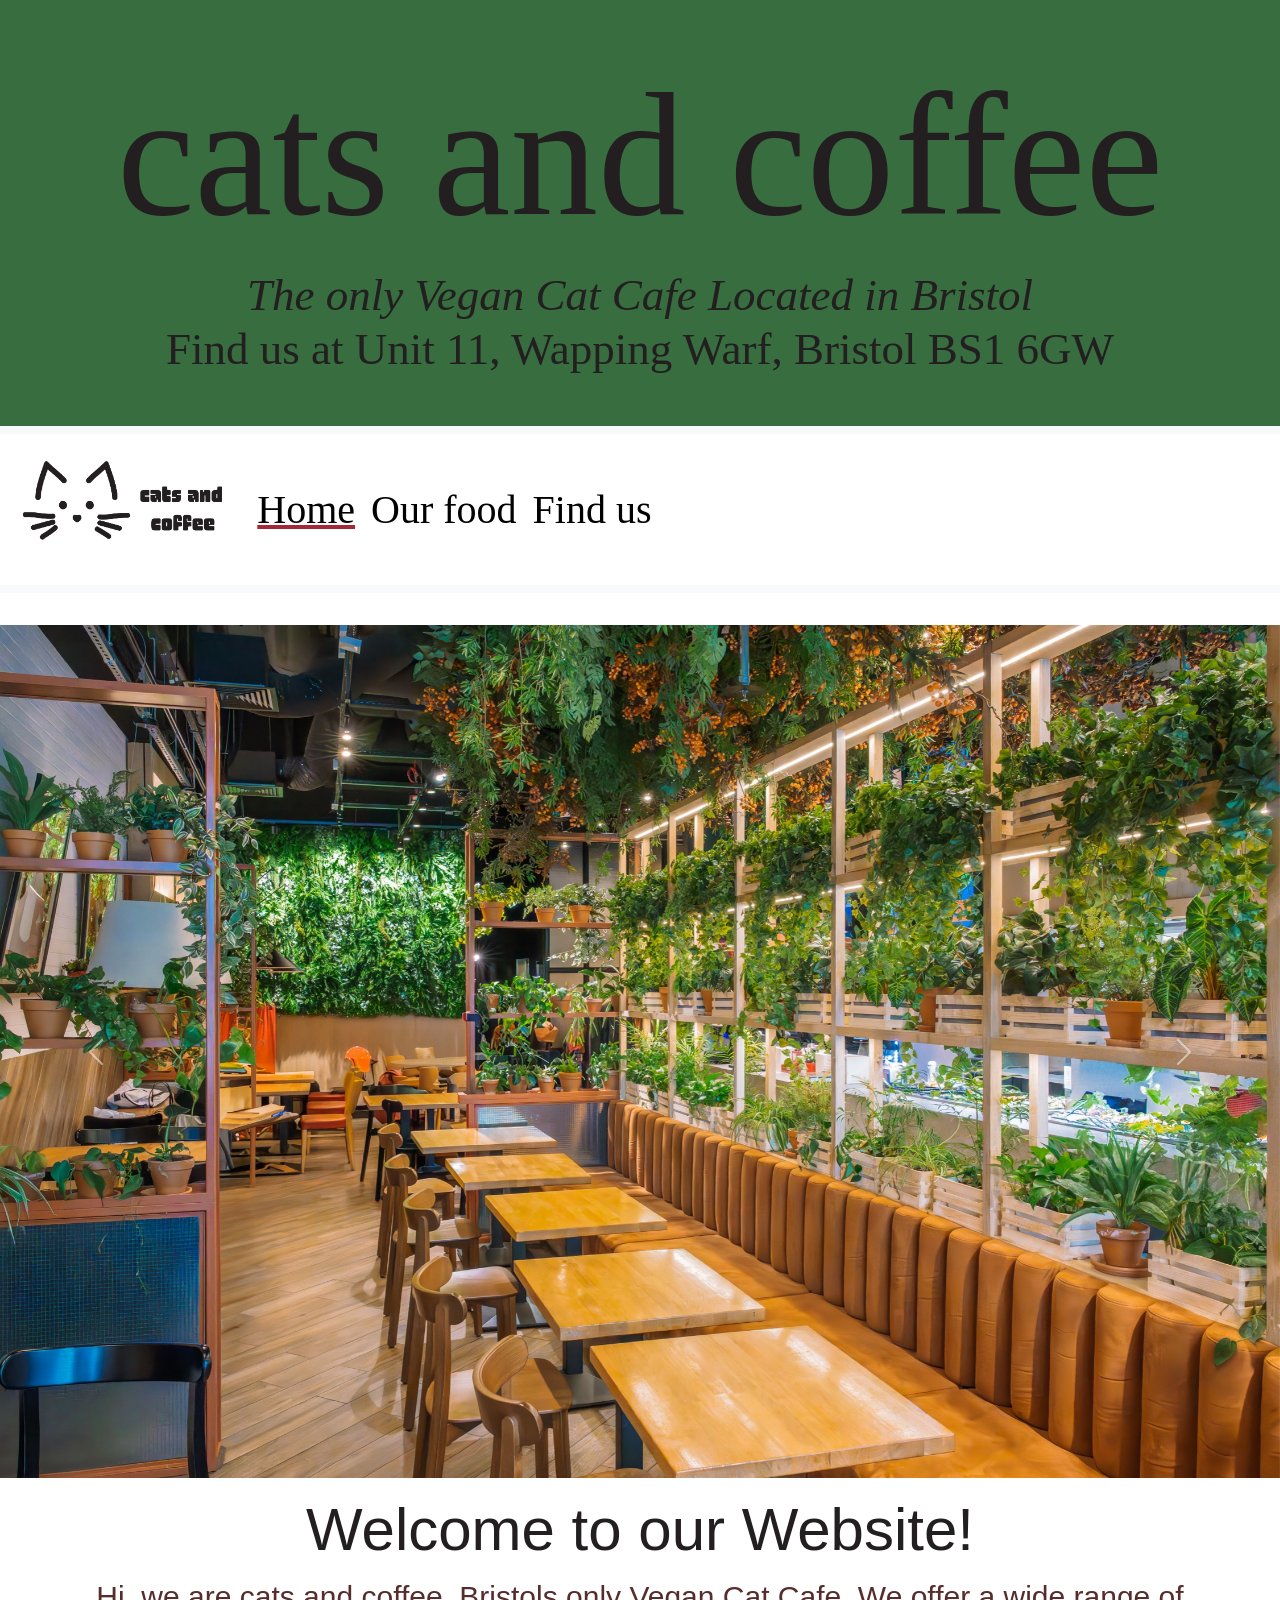
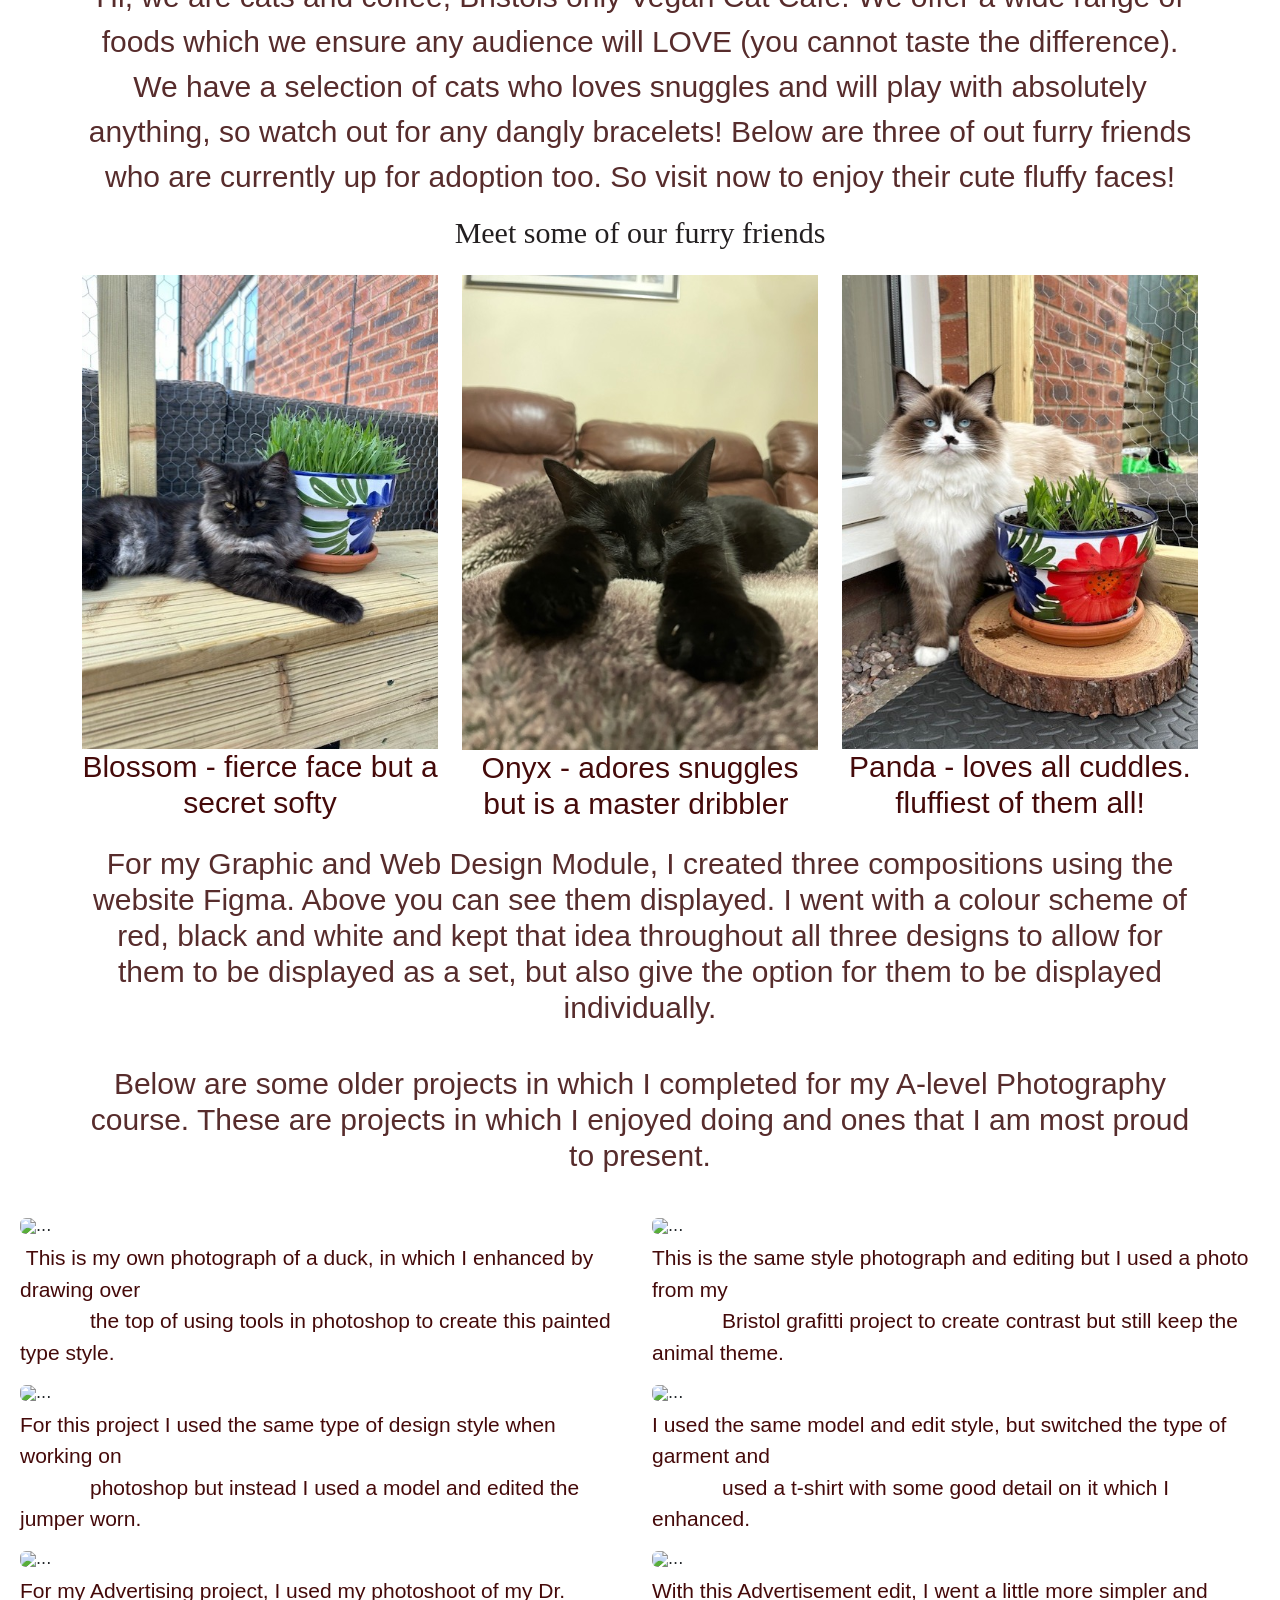
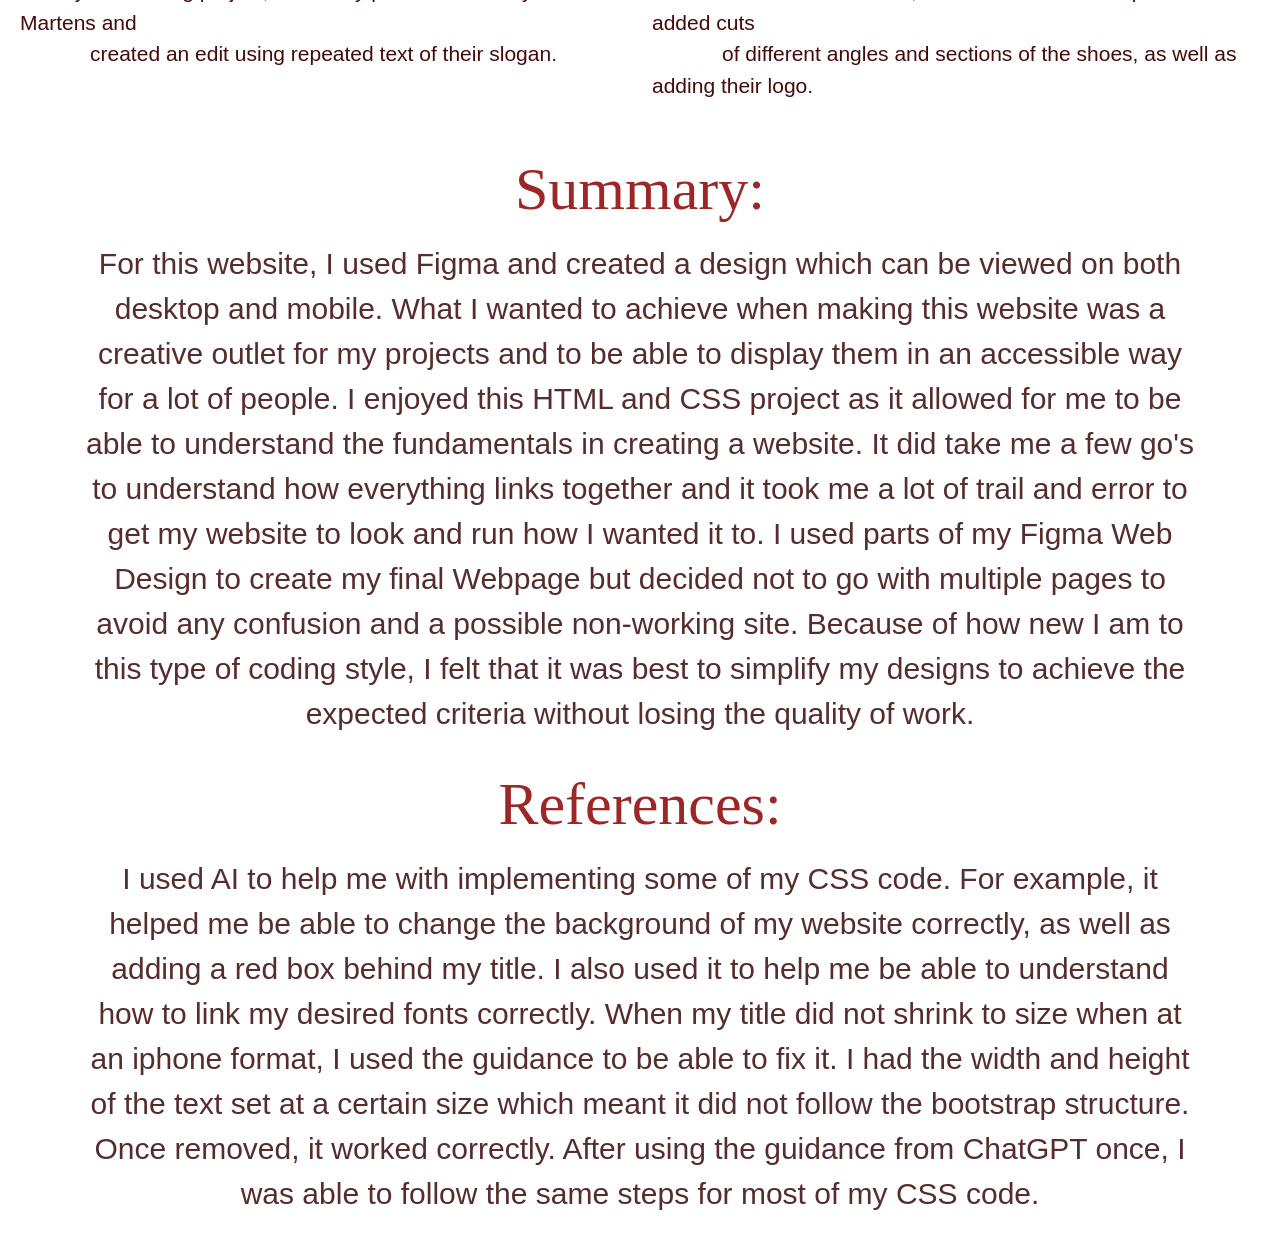
==== index.html @ d4a8650f "add-and-edit-nav-bar" ====
<!DOCTYPE html>
<html lang="en">

<head>
  <meta charset="UTF-8">
  <meta http-equiv="X-UA-Compatible" content="IE=edge">
  <meta name="viewport" content="width=device-width, initial-scale=1.0">

  <link rel="stylesheet" href="css/bootstrap.min.css">

  <link rel="stylesheet" href="https://use.typekit.net/cmi4tzx.css">
  <link rel="stylesheet" href="https://use.typekit.net/cmi4tzx.css">
  <link rel="stylesheet" href="https://use.typekit.net/cmi4tzx.css">
  <link rel="stylesheet" href="styles.css">

  <title>Mel Collins</title>

</head>

<body>

  <div class="title-section">
    <h1 class="cats and coffee"> cats and coffee </h1>
    <h1 class="bristol"> The only Vegan Cat Cafe Located in Bristol </h1>
    <h1 class="location"> Find us at Unit 11, Wapping Warf, Bristol BS1 6GW </h1>
  </div>

  <nav class="navbar navbar-expand-lg bg-body-tertiary">
    <div class="container-fluid">
      <img class="logo" src="images/catsandcoffee-logoPNG.png">
      <button class="navbar-toggler" type="button" data-bs-toggle="collapse" data-bs-target="#navbarNav"
        aria-controls="navbarNav" aria-expanded="false" aria-label="Toggle navigation">
        <span class="navbar-toggler-icon"></span>
      </button>
      <div class="collapse navbar-collapse" id="navbarNav">
        <ul class="navbar-nav">
          <li class="nav-item">
            <a class="nav-link active" aria-current="page" href="index.html">Home</a>
          </li>
          <li class="nav-item">
            <a class="nav-link" href="OurFood.html">Our food</a>
          </li>
          <li class="nav-item">
            <a class="nav-link" href="Findus.html">Find us</a>
          </li>

        </ul>
      </div>
    </div>
  </nav>


  <header>
  </header>
</body>
</header>

<main>

  <div class="container-fluid py-3"></div>
  <div id="carouselExampleFade" class="carousel slide carousel-fade">
    <div class="carousel-inner">
      <div class="carousel-item active">
        <img src="./images/Restaurant Floor.jpeg" class="d-block w-100" alt="...">
      </div>
      <div class="carousel-item">
        <img src="./images/CatPhoto-3.jpeg" class="d-block w-100" alt="...">
      </div>
      <div class="carousel-item">
        <img src="./images/TablePhoto.jpeg" class="d-block w-100" alt="...">
      </div>
      <div class="carousel-item">
        <img src="./images/CatPhoto-1.jpeg" class="d-block w-100" alt="...">"
      </div>
      <div class="carousel-item">
        <img src="./images/CoffeeCup.jpeg" class="d-block w-100" alt="...">"
      </div>
      <div class="carousel-item">
        <img src="./images/CatPhoto-2.jpeg" class="d-block w-100" alt="...">"
      </div>
      <div class="carousel-item">
        <img src="./images/CatPhoto-4.jpeg" class="d-block w-100" alt="...">"
      </div>
    </div>
    <button class="carousel-control-prev" type="button" data-bs-target="#carouselExampleFade" data-bs-slide="prev">
      <span class="carousel-control-prev-icon" aria-hidden="true"></span>
      <span class="visually-hidden">Previous</span>
    </button>
    <button class="carousel-control-next" type="button" data-bs-target="#carouselExampleFade" data-bs-slide="next">
      <span class="carousel-control-next-icon" aria-hidden="true"></span>
      <span class="visually-hidden">Next</span>
    </button>
  </div>

  <div class="container py-3">
    <h1 class="display-1 text-center">Welcome to our Website!</h1>
    <p class="lead text colour"> Hi, we are cats and coffee, Bristols only Vegan Cat Cafe. We offer a wide range of
      foods which we ensure any audience will LOVE (you cannot taste the difference). We have a selection of cats who
      loves snuggles and will play with absolutely anything, so watch out for any dangly bracelets! Below are three of
      out furry friends who are currently up for adoption too. So visit now to enjoy their cute fluffy faces! </p>
      <h1 class="meet our furry friends" > Meet some of our furry friends </h1>
  </div>


  <div class="container text-center">
    <div class="row">
      <div class="col">
        <img src="./images/bloss.jpg" class="img-fluid" alt="...">
        <h5 class="cat-title">Blossom - fierce face but a secret softy</h5>
      </div>
      <div class="col">
        <img src="./images/onyx.jpg" class="img-fluid" alt="...">
        <h5 class="cat-title">Onyx - adores snuggles but is a master dribbler </h5>
      </div>
      <div class="col">
        <img src="./images/pan.jpg" class="img-fluid" alt="...">
        <h5 class="cat-title">Panda - loves all cuddles. fluffiest of them all!</h5>
      </div>
    </div>
  </div>
  <div class="container py-3">
    <h1 class="lead text colour">For my Graphic and Web Design Module, I created three compositions using the website
      Figma. Above you can see them displayed. I went with a colour scheme of red, black and white and kept that idea
      throughout all three designs to allow for them to be displayed as a set, but also give the option for them to be
      displayed individually. </h1>
  </div>
  <div class="container py-3">
    <h1 class="lead text colour"> Below are some older projects in which I completed for my A-level Photography course.
      These are projects in which I enjoyed doing and ones that I am most proud to present.</h1>
  </div>

  <!-- begin caption -->

  <div class="container-fluid">
    <div class="row mb-3">
      <div class="col 2">
        <figure class="figure">
          <img src="./images/duck edited.tif - photo.tif - with background 1.jpg" class="figure-img img-fluid rounded"
            alt="...">
          <figcaption class="figure-caption"> This is my own photograph of a duck, in which I enhanced by drawing over
            the top of using tools in photoshop to create this painted type style.</figcaption>
        </figure>
        <figure class="figure">
          <img src="./images/Under Armour edit 1.jpg" class="figure-img img-fluid rounded" alt="...">
          <figcaption class="figure-caption">For this project I used the same type of design style when working on
            photoshop but instead I used a model and edited the jumper worn. </figcaption>
        </figure>
        <figure class="figure">
          <img src="./images/Shoe Advertisement - Idea 2 copy 2 1.jpg" class="figure-img img-fluid rounded" alt="...">
          <figcaption class="figure-caption">For my Advertising project, I used my photoshoot of my Dr. Martens and
            created an edit using repeated text of their slogan. </figcaption>
        </figure>

      </div>

      <div class="col 2">
        <figure class="figure">
          <img src="./images/20230115_142127570_iOS - edit of cat and mouse (cartoon) 1.jpg"
            class="figure-img img-fluid rounded" alt="...">
          <figcaption class="figure-caption">This is the same style photograph and editing but I used a photo from my
            Bristol grafitti project to create contrast but still keep the animal theme.</figcaption>
        </figure>
        <figure class="figure">
          <img src="./images/Edited Under Armour photo - edit 2 2.jpg" class="figure-img img-fluid rounded" alt="...">
          <figcaption class="figure-caption">I used the same model and edit style, but switched the type of garment and
            used a t-shirt with some good detail on it which I enhanced.</figcaption>
        </figure>
        <figure class="figure">
          <img src="./images/Shoe Advertisement - Idea 3 copy 2 1.jpg" class="figure-img img-fluid rounded" alt="...">
          <figcaption class="figure-caption">With this Advertisement edit, I went a little more simpler and added cuts
            of different angles and sections of the shoes, as well as adding their logo. </figcaption>
        </figure>

      </div>

    </div>

  </div>

  <head>
    <h2 class="summary"> Summary: </h2>
  </head>

  <div class="container py-3">
    <p class="lead text colour"> For this website, I used Figma and created a design which can be viewed on both desktop
      and mobile. What I wanted to achieve when making this website was a creative outlet for my projects and to be able
      to display them in an accessible way for a lot of people.
      I enjoyed this HTML and CSS project as it allowed for me to be able to understand the fundamentals in creating a
      website. It did take me a few go's to understand how everything links together and it took me a lot of trail and
      error to get my website to look and run how I wanted it to. I used parts of my Figma Web Design to create my final
      Webpage but decided not to go with multiple pages to avoid any confusion and a possible non-working site. Because
      of how new I am to this type of coding style, I felt that it was best to simplify my designs to achieve the
      expected criteria without losing the quality of work. </p>
  </div>

  <head>
    <h2 class="references"> References: </h2>
  </head>


  <div class="container py-3">
    <p class="lead text colour"> I used AI to help me with implementing some of my CSS code. For example, it helped me
      be able to change the background of my website correctly, as well as adding a red box behind my title. I also used
      it to help me be able to understand how to link my desired fonts correctly. When my title did not shrink to size
      when at an iphone format, I used the guidance to be able to fix it. I had the width and height of the text set at
      a certain size which meant it did not follow the bootstrap structure. Once removed, it worked correctly. After
      using the guidance from ChatGPT once, I was able to follow the same steps for most of my CSS code. </p>
  </div>




</main>




<script src="js/bootstrap.min.js"></script>

</body>

</html>
---- styles.css ----
.cats.and.coffee {
	position: relative;
	font-size: 175px;
	font-family: 'boiga-fill';
	font-weight: 300;
	font-style: normal;
	color:#231f20;
	text-align: center;
	display: inline-block;
}

.cats.and.coffee {
	text-align: center;
	display: block;
	margin: 4;
}

/*.vegan.cafe {
  	

  	position: relative;
  	font-size: 40px;
  	font-family: 'yerk', sans-serif;
	font-weight: 400;
	font-style: normal;
  	color: #231f20;
  	text-align: center;
  	display: inline-block;
}
.vegan.cafe {
    text-align: center;
    display: block;
    margin: 4;

} 
	*/

.container-fluid{
	background-color: white;
	width: 100%;
	padding: 20px;
	outline: #231f20 sold 5px;
}

.nav-link {
	color: black;
	font-family: 'sofia-pro-comp';
	font-size: 40px;
}

.nav-link.active {
	color: #a32939;
	text-align: left;
	text-decoration: solid underline #a32939; 
	font-family: 'sofia-pro-comp';
	font-size: 40px;
	font-weight: normal;
}




.logo {
	vertical-align: right;
	height: 111px;
	width: auto;

}

.bristol {
	position: relative;
	font-size: 45px;
	font-family: 'sofia-pro-comp';
	font-weight: 350;
	font-style: italic;
	color: #231f20;
	text-align: center;
	display: inline-block;

}

.bristol {
	text-align: center;
	display: block;
	margin: 0;
}

.location {
	position: relative;
	font-size: 45px;
	font-family: 'sofia-pro-comp';
	color: #231f20;
	text-align: center;
	display: inline-block;
}

.location {
	text-align: center;
	display: block;
	margin: 0;
}

.meet.our.furry.friends {
	position: relative;
	font-size: 30px;
	font-family: 'yerk';
	color: #231f20;
	text-align: center;
}

.title-section {
    background-color: #376d3f;
    width: 100%;              
    padding: 50px 0;          
    text-align: center;       
    box-sizing: border-box;   
}

body {
    background-color:#ffffff;
}

.display-1 {
position: relative;
font-size: 60px;
font-family: 'yerk', sans-serif ;
color: #231f20;
text-align: center;

}
.lead {
	
position: relative;
font-size: 30px;
font-family: 'sofia-pro-comp', sans-serif;
color: #572c2c;
text-align: center;
display: inline-block;
}

.cat-title {

  	position: relative;
  	font-size: 30px;
  	font-family: 'sofia-pro-comp', sans-serif;
  	color: #450a0a;
  	white-space: pre-wrap;
  	display: inline-block;
}

.figure-caption {
	font-size: 21px;
  	font-family: 'sofia-pro-comp', sans-serif;
  	color: #450a0a;
  	white-space: pre-wrap;
  	
}

.summary {
	font-size: 60px;
  	font-family: 'yerk';
color: #9d2727;
  	white-space: pre-wrap;
	text-align: center;
  	display: inline-block;

}
.summary { 
	text-align: center;
    display: block;
    margin: 0 auto;
}
.references {
	font-size: 60px;
  	font-family: 'yerk';
color: #9d2727;
  	white-space: pre-wrap;
	text-align: center;
  	display: inline-block;
	
}
.references {
	text-align: center;
    display: block;
    margin: 0 auto;

}
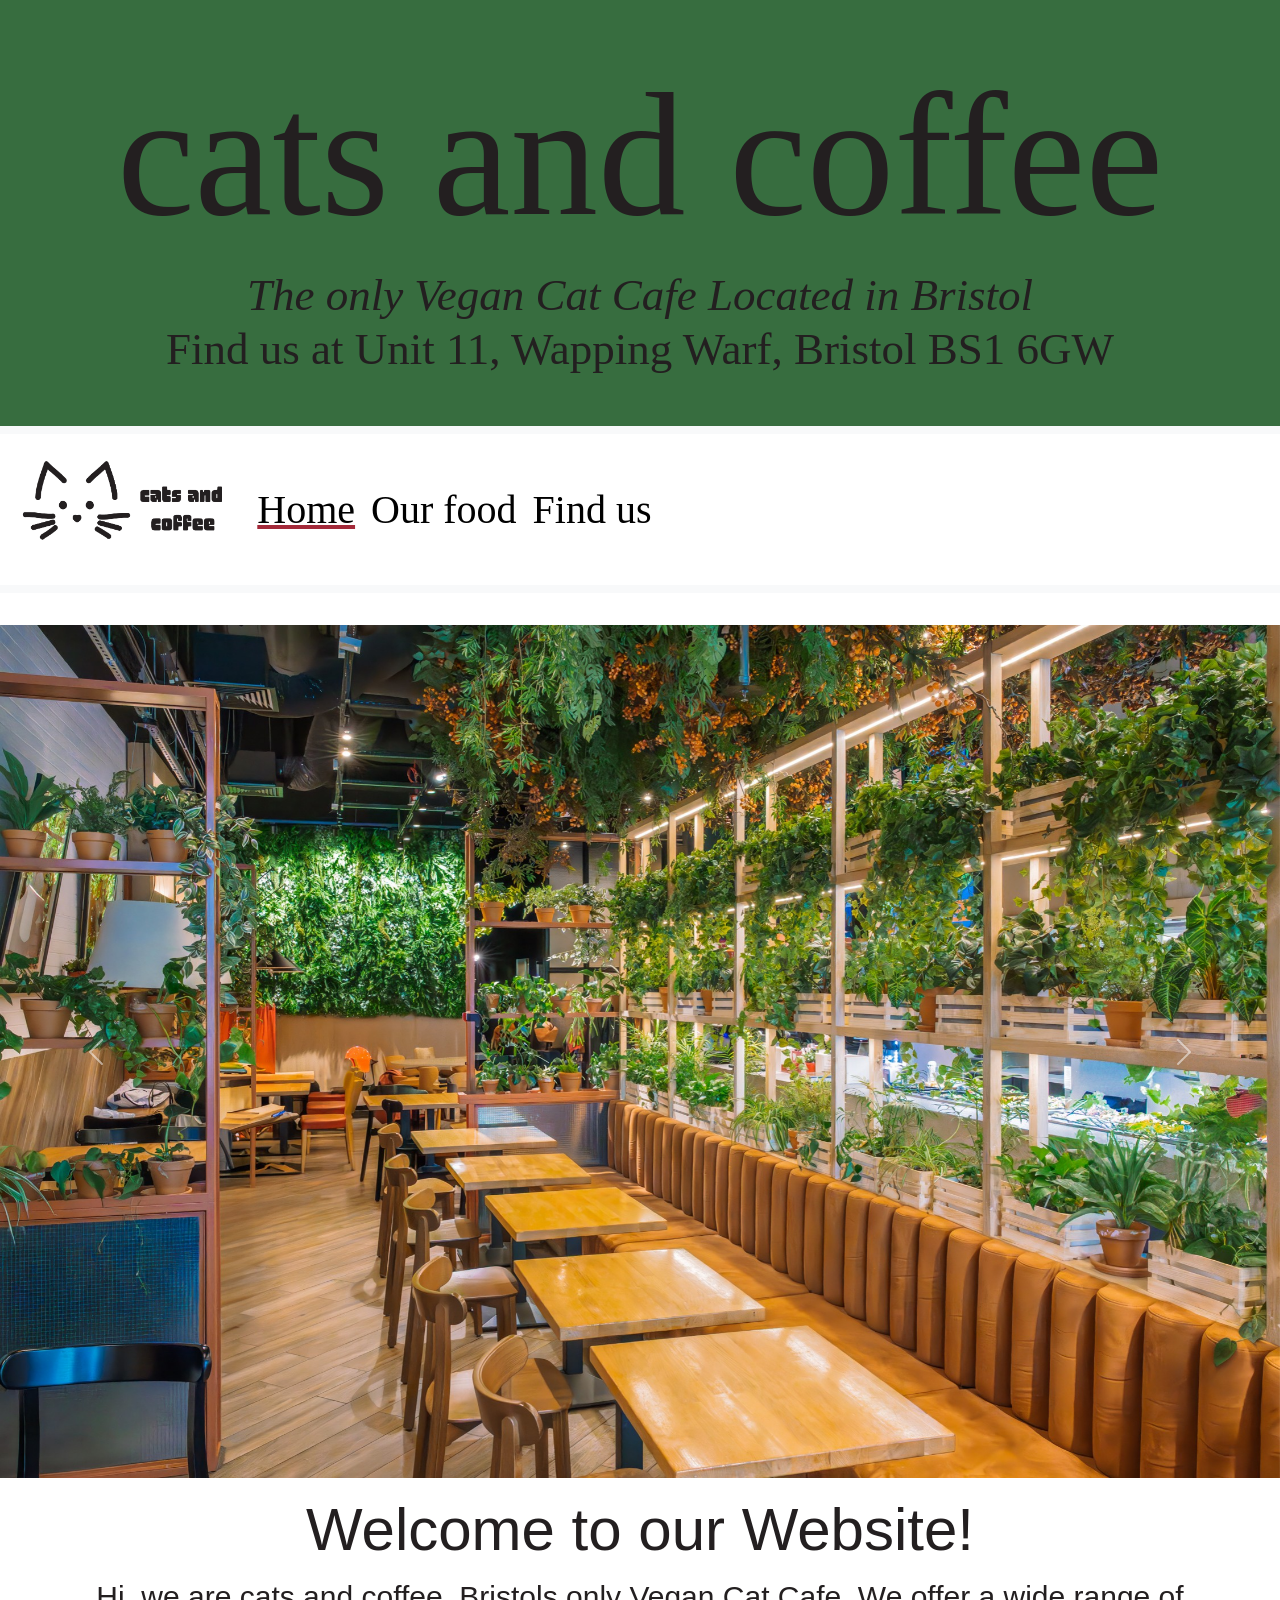
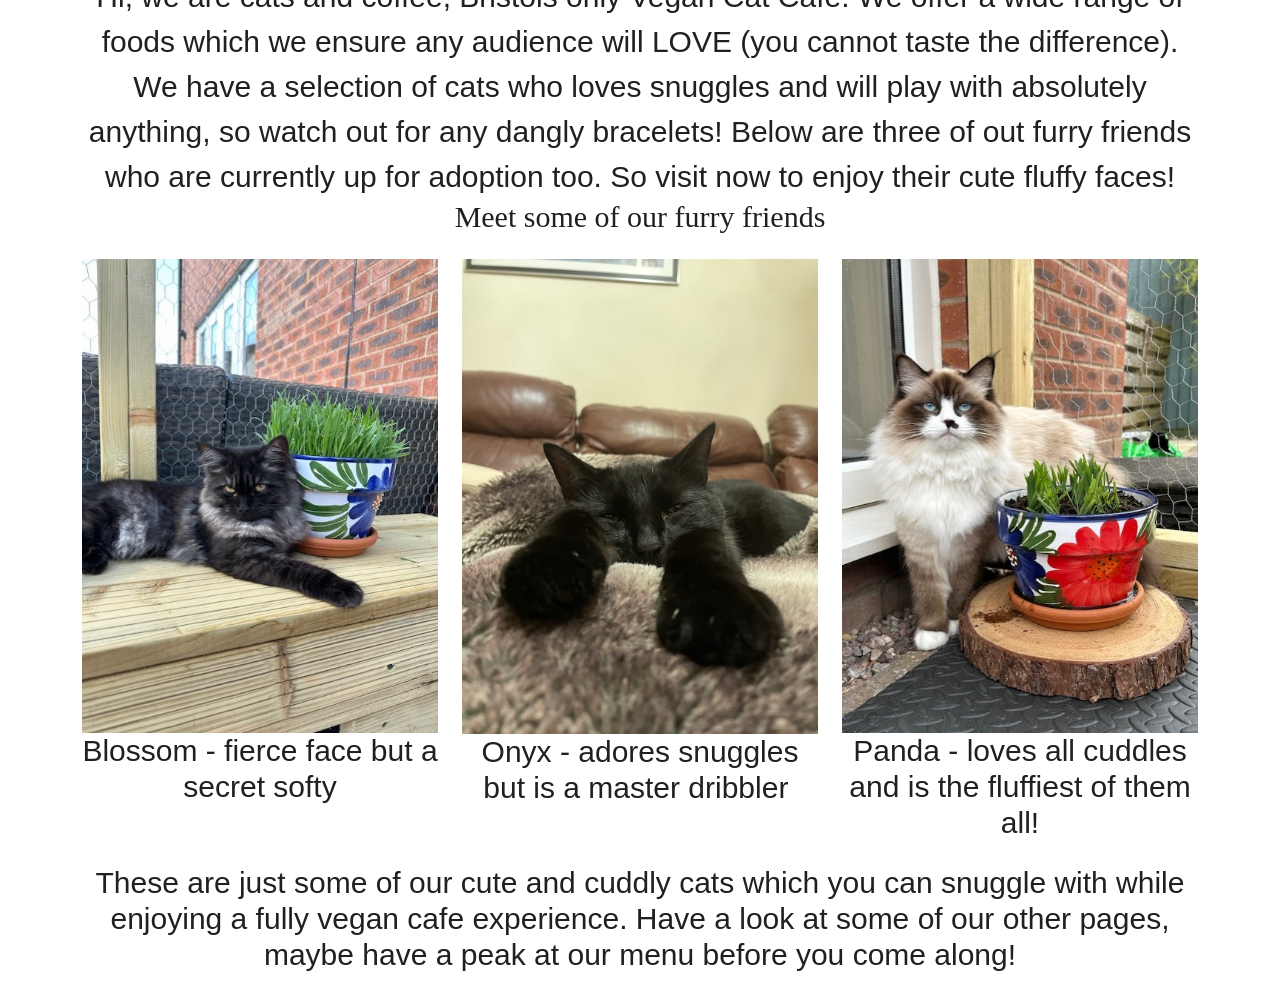
==== commit f8596635: "add-menu+animation" ====
--- a/index.html
+++ b/index.html
@@ -13,7 +13,7 @@
   <link rel="stylesheet" href="https://use.typekit.net/cmi4tzx.css">
   <link rel="stylesheet" href="styles.css">
 
-  <title>Mel Collins</title>
+  
 
 </head>
 
@@ -114,24 +114,21 @@
       </div>
       <div class="col">
         <img src="./images/pan.jpg" class="img-fluid" alt="...">
-        <h5 class="cat-title">Panda - loves all cuddles. fluffiest of them all!</h5>
-      </div>
-    </div>
-  </div>
-  <div class="container py-3">
-    <h1 class="lead text colour">For my Graphic and Web Design Module, I created three compositions using the website
-      Figma. Above you can see them displayed. I went with a colour scheme of red, black and white and kept that idea
-      throughout all three designs to allow for them to be displayed as a set, but also give the option for them to be
-      displayed individually. </h1>
-  </div>
-  <div class="container py-3">
+        <h5 class="cat-title">Panda - loves all cuddles and is the fluffiest of them all!</h5>
+      </div>
+    </div>
+  </div>
+  <div class="container py-3">
+    <h1 class="cats-info"> These are just some of our cute and cuddly cats which you can snuggle with while enjoying a fully vegan cafe experience. Have a look at some of our other pages, maybe have a peak at our menu before you come along! </h1>
+  </div>
+  <!--<div class="container py-3">
     <h1 class="lead text colour"> Below are some older projects in which I completed for my A-level Photography course.
       These are projects in which I enjoyed doing and ones that I am most proud to present.</h1>
-  </div>
+  </div> -->
 
   <!-- begin caption -->
 
-  <div class="container-fluid">
+ <!-- <div class="container-fluid">
     <div class="row mb-3">
       <div class="col 2">
         <figure class="figure">
@@ -151,7 +148,7 @@
             created an edit using repeated text of their slogan. </figcaption>
         </figure>
 
-      </div>
+      </div> 
 
       <div class="col 2">
         <figure class="figure">
@@ -205,7 +202,7 @@
       when at an iphone format, I used the guidance to be able to fix it. I had the width and height of the text set at
       a certain size which meant it did not follow the bootstrap structure. Once removed, it worked correctly. After
       using the guidance from ChatGPT once, I was able to follow the same steps for most of my CSS code. </p>
-  </div>
+  </div> -->
 
 
 
--- a/styles.css
+++ b/styles.css
@@ -1,11 +1,10 @@
-
 .cats.and.coffee {
 	position: relative;
 	font-size: 175px;
 	font-family: 'boiga-fill';
 	font-weight: 300;
 	font-style: normal;
-	color:#231f20;
+	color: #231f20;
 	text-align: center;
 	display: inline-block;
 }
@@ -36,7 +35,7 @@
 } 
 	*/
 
-.container-fluid{
+.container-fluid {
 	background-color: white;
 	width: 100%;
 	padding: 20px;
@@ -52,7 +51,7 @@
 .nav-link.active {
 	color: #a32939;
 	text-align: left;
-	text-decoration: solid underline #a32939; 
+	text-decoration: solid underline #a32939;
 	font-family: 'sofia-pro-comp';
 	font-size: 40px;
 	font-weight: normal;
@@ -110,82 +109,132 @@
 }
 
 .title-section {
-    background-color: #376d3f;
-    width: 100%;              
-    padding: 50px 0;          
-    text-align: center;       
-    box-sizing: border-box;   
+	background-color: #376d3f;
+	width: 100%;
+	padding: 50px 0;
+	text-align: center;
+	box-sizing: border-box;
 }
 
 body {
-    background-color:#ffffff;
+	background-color: #ffffff;
 }
 
 .display-1 {
-position: relative;
-font-size: 60px;
-font-family: 'yerk', sans-serif ;
-color: #231f20;
-text-align: center;
-
-}
-.lead {
-	
-position: relative;
-font-size: 30px;
-font-family: 'sofia-pro-comp', sans-serif;
-color: #572c2c;
-text-align: center;
-display: inline-block;
+	position: relative;
+	font-size: 60px;
+	font-family: 'yerk', sans-serif;
+	color: #231f20;
+	text-align: center;
+
+}
+
+.cats-info {
+
+	position: relative;
+	font-size: 30px;
+	font-family: 'sofia-pro-comp', sans-serif;
+	color: #231f20;
+	text-align: center;
+	display: inline-block;
 }
 
 .cat-title {
 
-  	position: relative;
-  	font-size: 30px;
-  	font-family: 'sofia-pro-comp', sans-serif;
-  	color: #450a0a;
-  	white-space: pre-wrap;
-  	display: inline-block;
+	position: relative;
+	font-size: 30px;
+	font-family: 'sofia-pro-comp', sans-serif;
+	color: #231f20;
+	white-space: pre-wrap;
+	display: inline-block;
 }
 
 .figure-caption {
 	font-size: 21px;
-  	font-family: 'sofia-pro-comp', sans-serif;
-  	color: #450a0a;
-  	white-space: pre-wrap;
-  	
-}
-
-.summary {
-	font-size: 60px;
-  	font-family: 'yerk';
-color: #9d2727;
-  	white-space: pre-wrap;
-	text-align: center;
-  	display: inline-block;
-
-}
-.summary { 
-	text-align: center;
-    display: block;
-    margin: 0 auto;
-}
-.references {
-	font-size: 60px;
-  	font-family: 'yerk';
-color: #9d2727;
-  	white-space: pre-wrap;
-	text-align: center;
-  	display: inline-block;
-	
-}
-.references {
-	text-align: center;
-    display: block;
-    margin: 0 auto;
-
-}
-
-
-
+	font-family: 'sofia-pro-comp', sans-serif;
+	color: #450a0a;
+	white-space: pre-wrap;
+
+}
+
+.lead.text.colour {
+	font-size: 30px;
+	font-family: 'sofia-pro-comp', sans-serif;
+	color: #231f20;
+	text-align: center;
+	display: inline-block;
+
+}
+
+.lead.text.colour {
+	text-align: center;
+	display: block;
+	margin: 0 auto;
+}
+
+
+/******
+Menu
+******/
+
+.menu-container-flex {
+	margin: 20px;
+	margin-bottom: 20px;
+	display: flex;
+	align-items: center;
+	align-content: center;
+	gap: 40px;
+
+}
+
+.menu-title {
+	text-align: center;
+	font-size: 30px;
+	font-family: 'sofia-pro-comp', sans-serif;
+	color: #231f20;
+
+}
+
+.drink.menu {
+	text-align: center;
+	width: 20%;
+}
+
+.menus {
+	font-size: 30px;
+	font-family: 'sofia-pro-comp', sans-serif;
+	color: #231f20;
+	text-align: left;
+	display: inline-block;
+
+}
+
+.menus {
+	text-align: left;
+	display: block;
+	margin: 0 auto;
+}
+
+/*****
+Animation
+*****/
+
+.fade-in {
+	opacity: 1 !important;
+	transform: translateY(0);
+}
+
+#menuFood {
+	opacity: 0;
+	transform: translateY(12px);
+	transition:
+		opacity 700ms ease,
+		transform 700ms ease;
+}
+
+
+
+
+
+/* Fully visible */
+/* Back to original position */
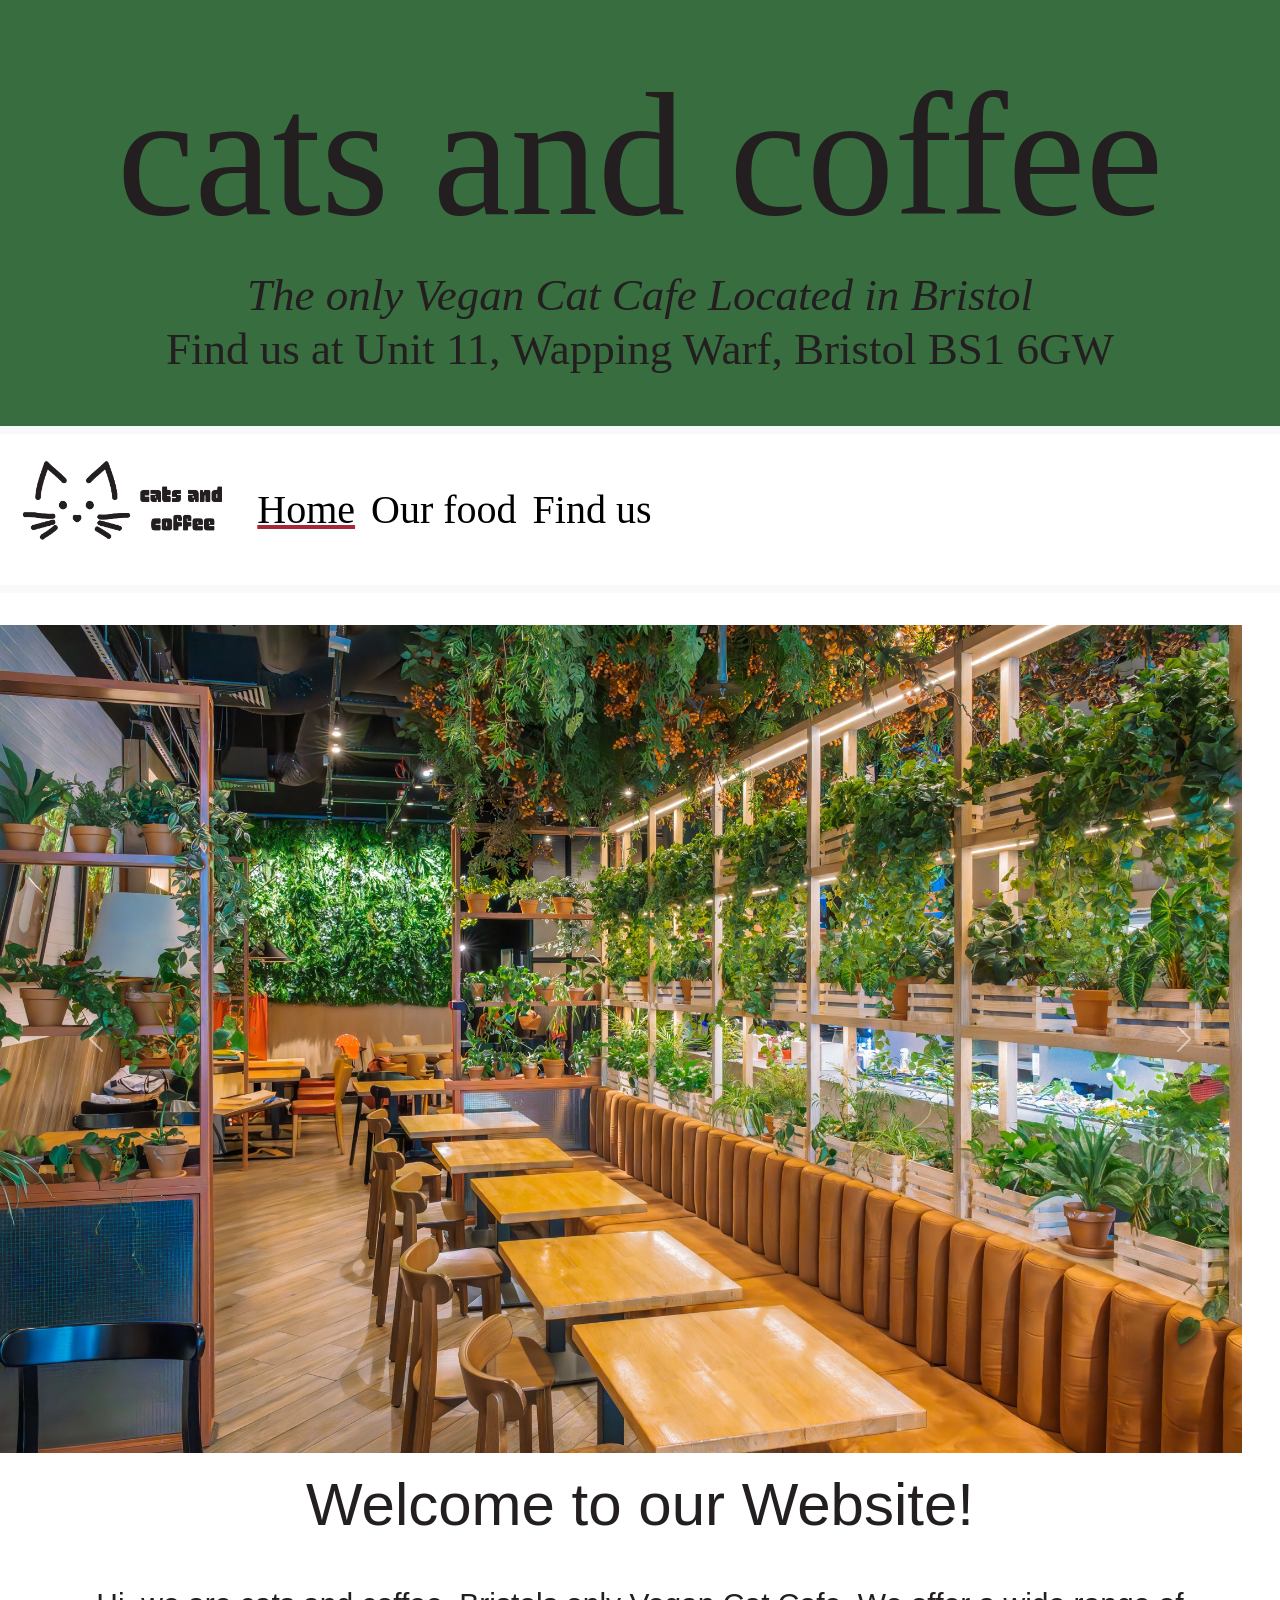
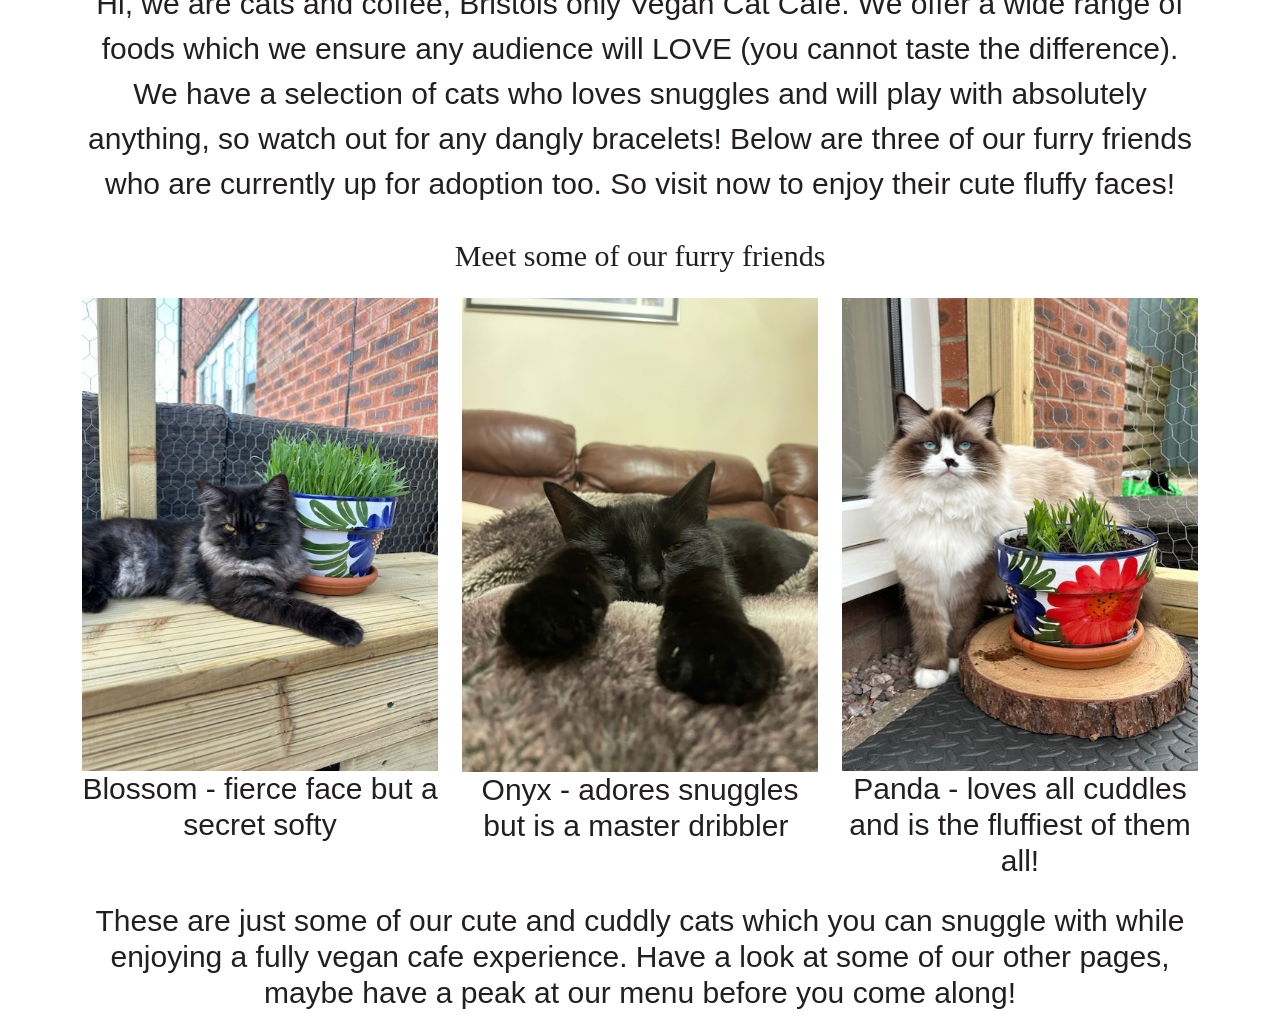
==== commit 698b757a: "add-carousel-and-fix-spacing" ====
--- a/index.html
+++ b/index.html
@@ -94,11 +94,17 @@
 
   <div class="container py-3">
     <h1 class="display-1 text-center">Welcome to our Website!</h1>
+
+  </div>
+  <div class="container py-3">
     <p class="lead text colour"> Hi, we are cats and coffee, Bristols only Vegan Cat Cafe. We offer a wide range of
       foods which we ensure any audience will LOVE (you cannot taste the difference). We have a selection of cats who
       loves snuggles and will play with absolutely anything, so watch out for any dangly bracelets! Below are three of
-      out furry friends who are currently up for adoption too. So visit now to enjoy their cute fluffy faces! </p>
-      <h1 class="meet our furry friends" > Meet some of our furry friends </h1>
+      our furry friends who are currently up for adoption too. So visit now to enjoy their cute fluffy faces! </p>
+  </div>
+
+  <div class="container py-3">
+    <h1 class="meet our furry friends" > Meet some of our furry friends </h1>
   </div>
 
 
--- a/styles.css
+++ b/styles.css
@@ -195,9 +195,14 @@
 
 }
 
+.menu-title {
+	margin: 10px;
+}
+
 .drink.menu {
 	text-align: center;
 	width: 20%;
+	margin: 20px;
 }
 
 .menus {
@@ -206,15 +211,18 @@
 	color: #231f20;
 	text-align: left;
 	display: inline-block;
+	margin: 10px;
+	margin-bottom: 10px
 
 }
 
 .menus {
 	text-align: left;
 	display: block;
-	margin: 0 auto;
-}
-
+	margin: 10;
+	
+
+}
 /*****
 Animation
 *****/
@@ -232,9 +240,38 @@
 		transform 700ms ease;
 }
 
-
-
-
-
-/* Fully visible */
-/* Back to original position */+.fade-in {
+	opacity: 1 !important;
+	transform: translateY(0);
+}
+
+#menuDrink {
+	opacity: 0;
+	transform: translateY(12px);
+	transition:
+		opacity 700ms ease,
+		transform 700ms ease;
+}
+
+
+/****
+Food Carousel
+****/
+
+.container.py-3 { 
+	display: flex;
+	justify-content: center;
+	text-align: center !important;
+	align-items: center !important;
+	align-content: center;
+}
+
+.carousel-item {
+	width: 97%
+}
+
+.carousel img {
+	width: 70%;
+	align-items: center;
+	align-content: center;
+}
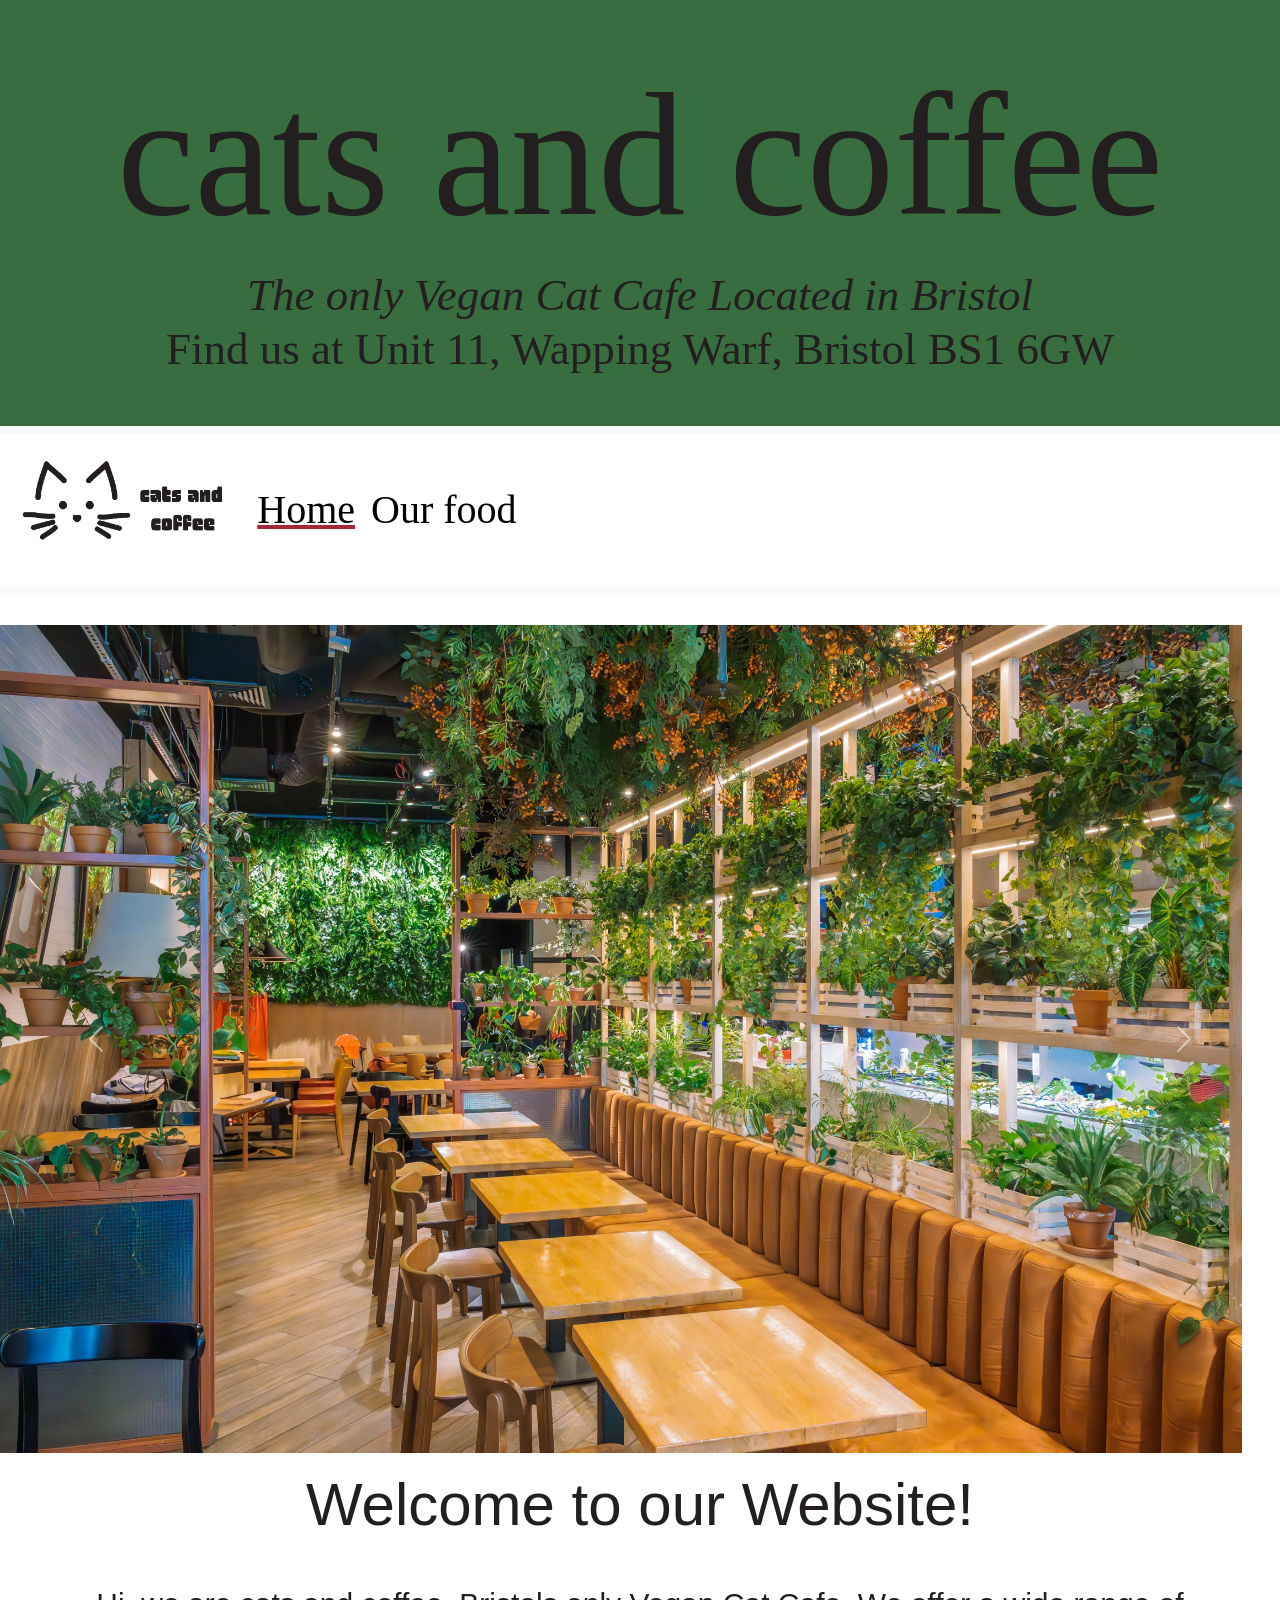
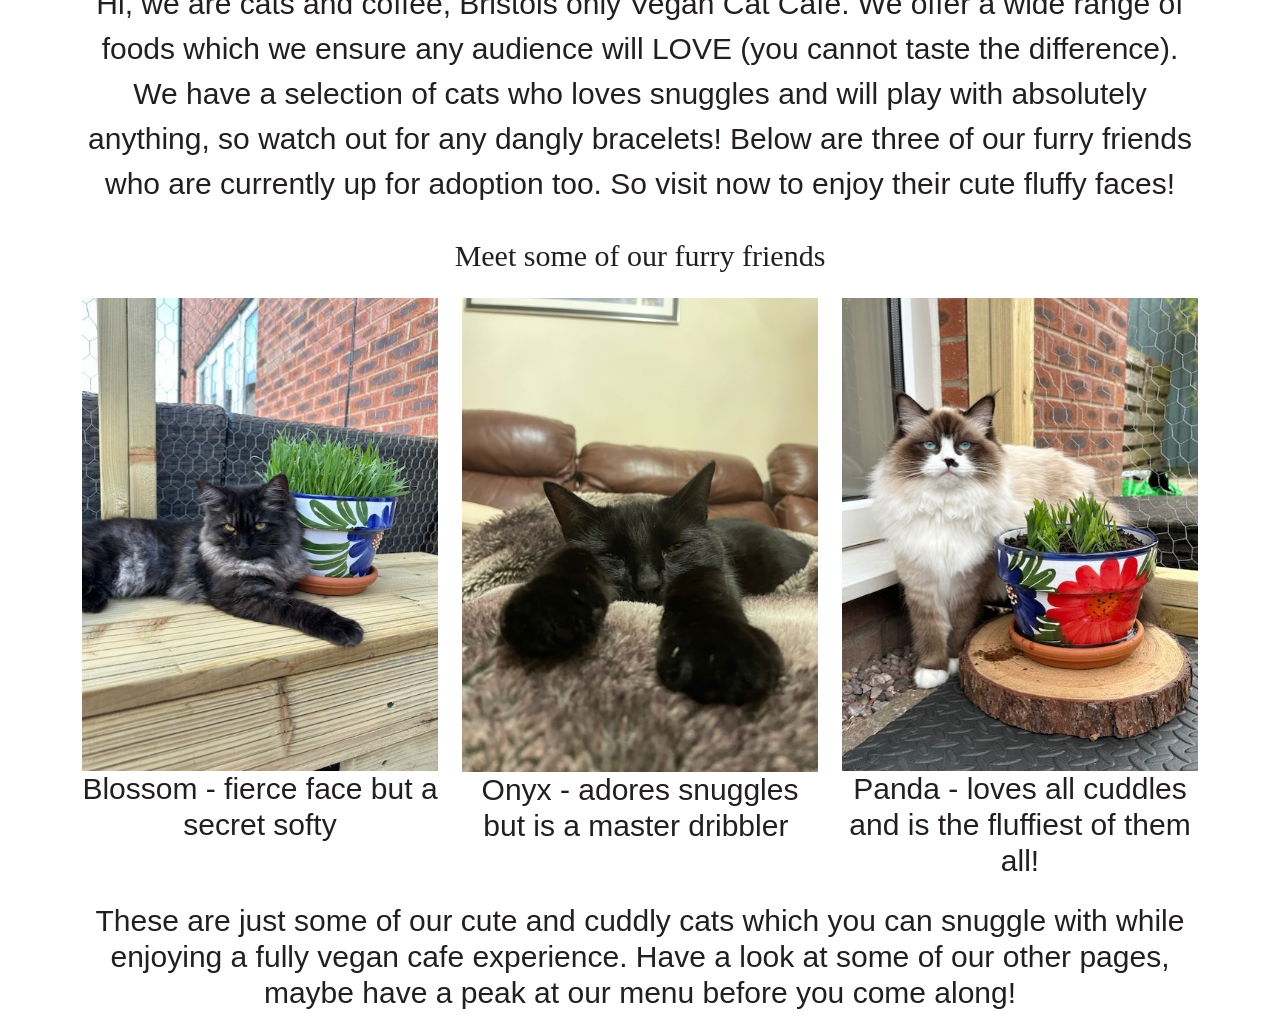
==== commit 94ab06f7: "edit-photos" ====
--- a/index.html
+++ b/index.html
@@ -40,9 +40,7 @@
           <li class="nav-item">
             <a class="nav-link" href="OurFood.html">Our food</a>
           </li>
-          <li class="nav-item">
-            <a class="nav-link" href="Findus.html">Find us</a>
-          </li>
+        
 
         </ul>
       </div>
--- a/styles.css
+++ b/styles.css
@@ -274,4 +274,11 @@
 	width: 70%;
 	align-items: center;
 	align-content: center;
+}
+
+.aboutFood {
+	text-align: center;
+	font-size: 35px;
+	font-family: 'sofia-pro-comp', sans-serif;
+	color: #231f20
 }
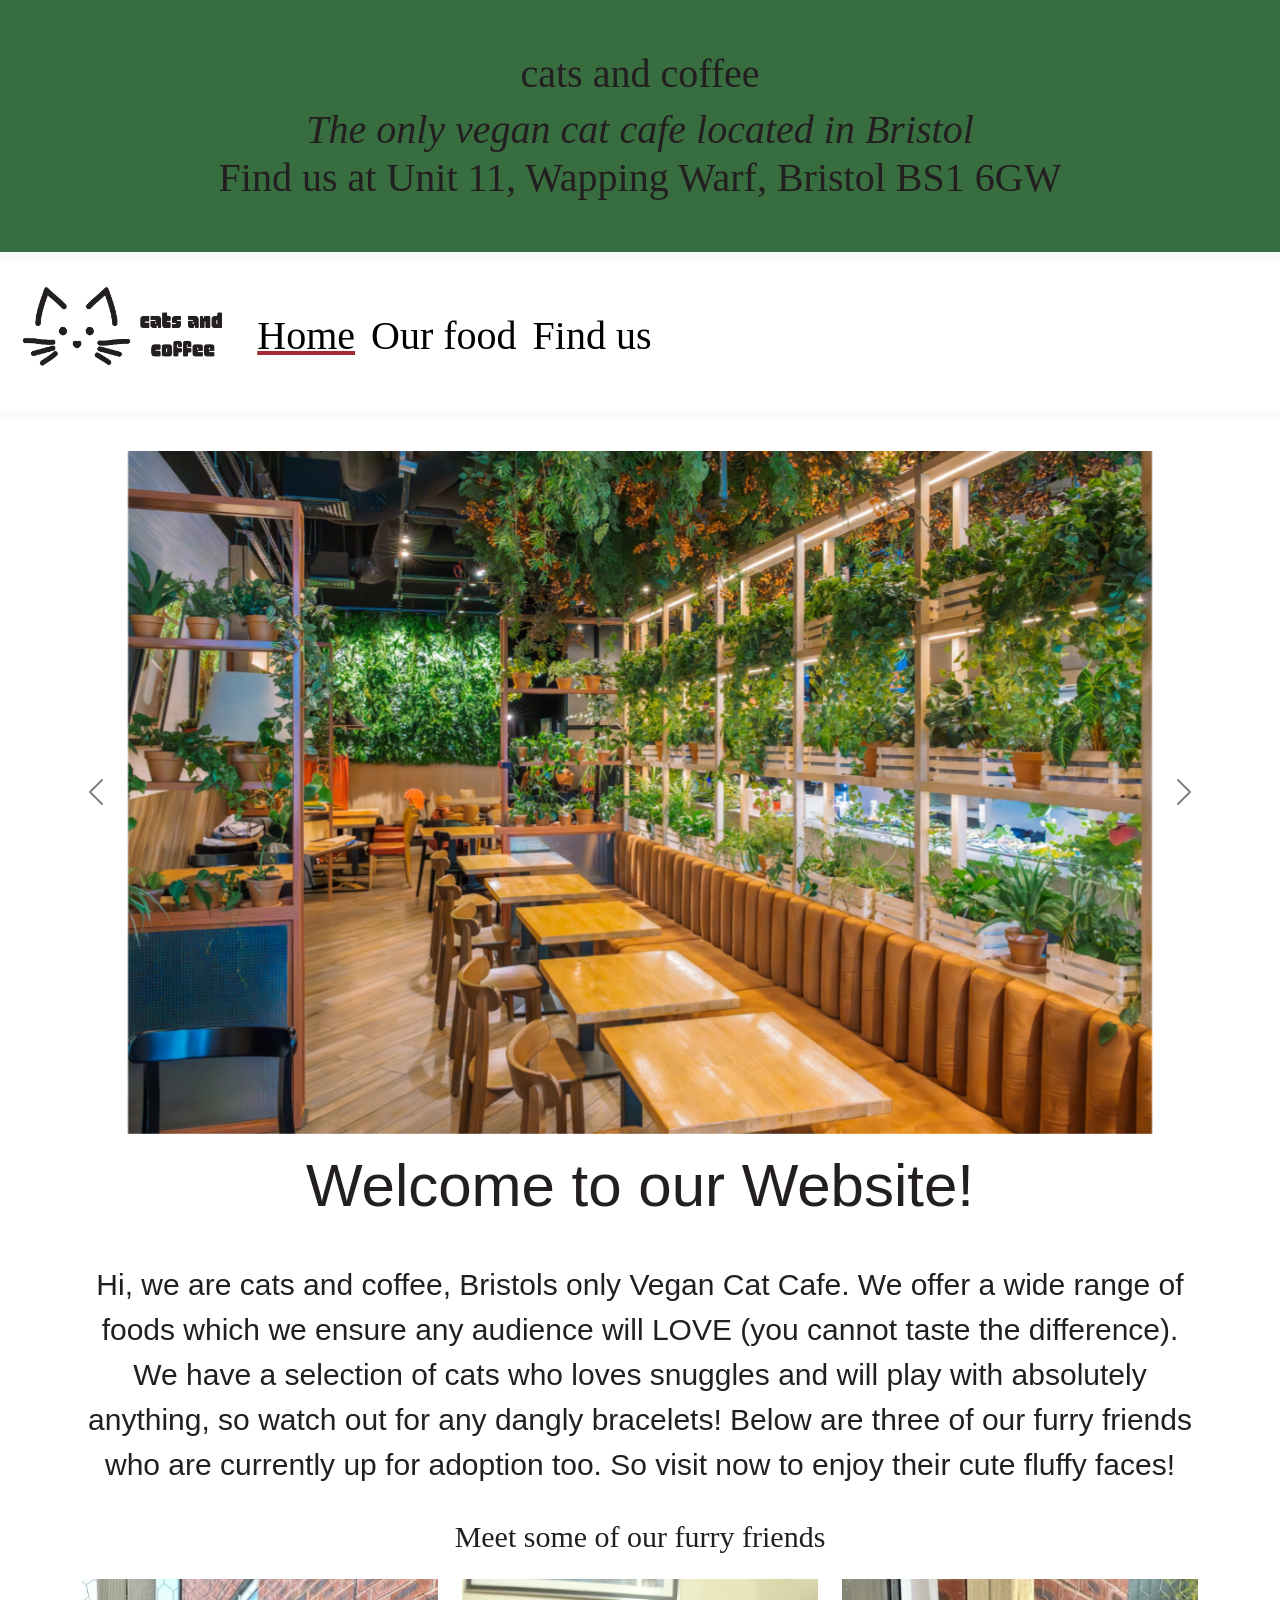
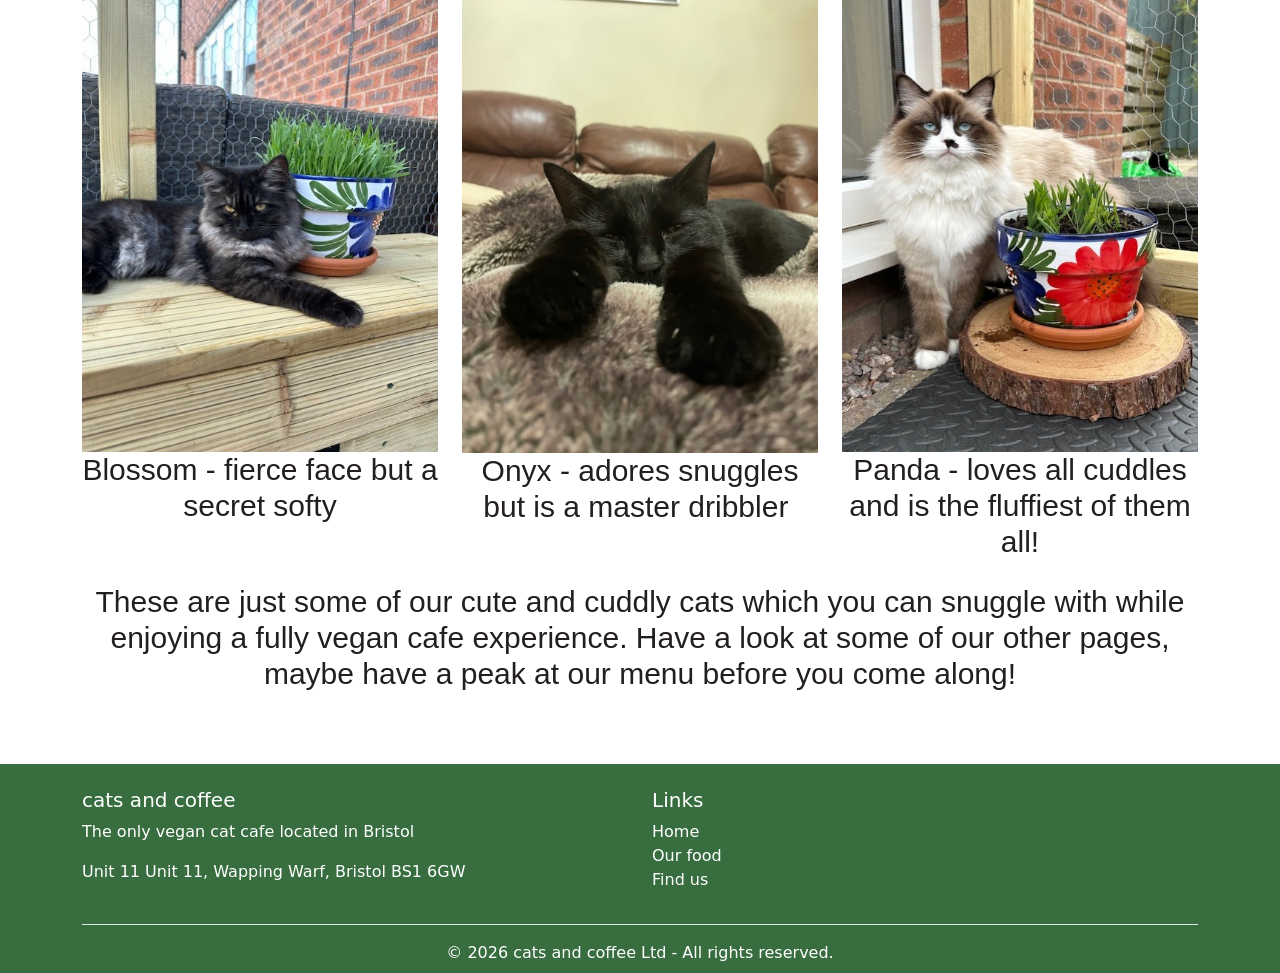
==== commit 626eac50: "adjust-sizing" ====
--- a/index.html
+++ b/index.html
@@ -17,11 +17,14 @@
 
 </head>
 
+<script src="https://cdn.jsdelivr.net/npm/bootstrap@5.3.0/dist/js/bootstrap.bundle.min.js"></script>
+
+
 <body>
 
   <div class="title-section">
     <h1 class="cats and coffee"> cats and coffee </h1>
-    <h1 class="bristol"> The only Vegan Cat Cafe Located in Bristol </h1>
+    <h1 class="bristol"> The only vegan cat cafe located in Bristol </h1>
     <h1 class="location"> Find us at Unit 11, Wapping Warf, Bristol BS1 6GW </h1>
   </div>
 
@@ -40,7 +43,9 @@
           <li class="nav-item">
             <a class="nav-link" href="OurFood.html">Our food</a>
           </li>
-        
+        <li class="nav-item">
+            <a class="nav-link" href="Findus.html">Find us</a>
+          </li>
 
         </ul>
       </div>
@@ -125,95 +130,37 @@
   <div class="container py-3">
     <h1 class="cats-info"> These are just some of our cute and cuddly cats which you can snuggle with while enjoying a fully vegan cafe experience. Have a look at some of our other pages, maybe have a peak at our menu before you come along! </h1>
   </div>
-  <!--<div class="container py-3">
-    <h1 class="lead text colour"> Below are some older projects in which I completed for my A-level Photography course.
-      These are projects in which I enjoyed doing and ones that I am most proud to present.</h1>
-  </div> -->
+ 
+</main>
 
-  <!-- begin caption -->
+<footer class="custom-footer text-white pt-4 pb-2 mt-5">
+  <div class="container text-center text-md-start">
+    <div class="row">
 
- <!-- <div class="container-fluid">
-    <div class="row mb-3">
-      <div class="col 2">
-        <figure class="figure">
-          <img src="./images/duck edited.tif - photo.tif - with background 1.jpg" class="figure-img img-fluid rounded"
-            alt="...">
-          <figcaption class="figure-caption"> This is my own photograph of a duck, in which I enhanced by drawing over
-            the top of using tools in photoshop to create this painted type style.</figcaption>
-        </figure>
-        <figure class="figure">
-          <img src="./images/Under Armour edit 1.jpg" class="figure-img img-fluid rounded" alt="...">
-          <figcaption class="figure-caption">For this project I used the same type of design style when working on
-            photoshop but instead I used a model and edited the jumper worn. </figcaption>
-        </figure>
-        <figure class="figure">
-          <img src="./images/Shoe Advertisement - Idea 2 copy 2 1.jpg" class="figure-img img-fluid rounded" alt="...">
-          <figcaption class="figure-caption">For my Advertising project, I used my photoshoot of my Dr. Martens and
-            created an edit using repeated text of their slogan. </figcaption>
-        </figure>
+      <!-- About -->
+      <div class="col-md-6 mb-3">
+        <h5>cats and coffee</h5>
+        <p>The only vegan cat cafe located in Bristol</p>
+        <p> Unit 11 Unit 11, Wapping Warf, Bristol BS1 6GW</p>
+      </div>
 
-      </div> 
-
-      <div class="col 2">
-        <figure class="figure">
-          <img src="./images/20230115_142127570_iOS - edit of cat and mouse (cartoon) 1.jpg"
-            class="figure-img img-fluid rounded" alt="...">
-          <figcaption class="figure-caption">This is the same style photograph and editing but I used a photo from my
-            Bristol grafitti project to create contrast but still keep the animal theme.</figcaption>
-        </figure>
-        <figure class="figure">
-          <img src="./images/Edited Under Armour photo - edit 2 2.jpg" class="figure-img img-fluid rounded" alt="...">
-          <figcaption class="figure-caption">I used the same model and edit style, but switched the type of garment and
-            used a t-shirt with some good detail on it which I enhanced.</figcaption>
-        </figure>
-        <figure class="figure">
-          <img src="./images/Shoe Advertisement - Idea 3 copy 2 1.jpg" class="figure-img img-fluid rounded" alt="...">
-          <figcaption class="figure-caption">With this Advertisement edit, I went a little more simpler and added cuts
-            of different angles and sections of the shoes, as well as adding their logo. </figcaption>
-        </figure>
-
+      <!-- Links -->
+      <div class="col-md-6 mb-3">
+        <h5>Links</h5>
+        <ul class="list-unstyled">
+          <li><a href="index.html" class="text-white text-decoration-none">Home</a></li>
+          <li><a href="Ourfood.html" class="text-white text-decoration-none">Our food</a></li>
+          <li><a href="Findus.html" class="text-white text-decoration-none">Find us</a></li>
+        </ul>
       </div>
 
     </div>
 
+    <div class="text-center pt-3 border-top">
+      <p class="mb-0">© 2026 cats and coffee Ltd - All rights reserved.</p>
+    </div>
   </div>
-
-  <head>
-    <h2 class="summary"> Summary: </h2>
-  </head>
-
-  <div class="container py-3">
-    <p class="lead text colour"> For this website, I used Figma and created a design which can be viewed on both desktop
-      and mobile. What I wanted to achieve when making this website was a creative outlet for my projects and to be able
-      to display them in an accessible way for a lot of people.
-      I enjoyed this HTML and CSS project as it allowed for me to be able to understand the fundamentals in creating a
-      website. It did take me a few go's to understand how everything links together and it took me a lot of trail and
-      error to get my website to look and run how I wanted it to. I used parts of my Figma Web Design to create my final
-      Webpage but decided not to go with multiple pages to avoid any confusion and a possible non-working site. Because
-      of how new I am to this type of coding style, I felt that it was best to simplify my designs to achieve the
-      expected criteria without losing the quality of work. </p>
-  </div>
-
-  <head>
-    <h2 class="references"> References: </h2>
-  </head>
-
-
-  <div class="container py-3">
-    <p class="lead text colour"> I used AI to help me with implementing some of my CSS code. For example, it helped me
-      be able to change the background of my website correctly, as well as adding a red box behind my title. I also used
-      it to help me be able to understand how to link my desired fonts correctly. When my title did not shrink to size
-      when at an iphone format, I used the guidance to be able to fix it. I had the width and height of the text set at
-      a certain size which meant it did not follow the bootstrap structure. Once removed, it worked correctly. After
-      using the guidance from ChatGPT once, I was able to follow the same steps for most of my CSS code. </p>
-  </div> -->
-
-
-
-
-</main>
-
-
+</footer>
 
 
 <script src="js/bootstrap.min.js"></script>
--- a/styles.css
+++ b/styles.css
@@ -1,6 +1,6 @@
 .cats.and.coffee {
 	position: relative;
-	font-size: 175px;
+	font-size: auto;
 	font-family: 'boiga-fill';
 	font-weight: 300;
 	font-style: normal;
@@ -14,6 +14,7 @@
 	display: block;
 	margin: 4;
 }
+
 
 /*.vegan.cafe {
   	
@@ -69,7 +70,7 @@
 
 .bristol {
 	position: relative;
-	font-size: 45px;
+	font-size: auto;
 	font-family: 'sofia-pro-comp';
 	font-weight: 350;
 	font-style: italic;
@@ -87,7 +88,7 @@
 
 .location {
 	position: relative;
-	font-size: 45px;
+	font-size: auto;
 	font-family: 'sofia-pro-comp';
 	color: #231f20;
 	text-align: center;
@@ -258,7 +259,7 @@
 Food Carousel
 ****/
 
-.container.py-3 { 
+.container-fluid { 
 	display: flex;
 	justify-content: center;
 	text-align: center !important;
@@ -266,19 +267,48 @@
 	align-content: center;
 }
 
-.carousel-item {
-	width: 97%
-}
-
-.carousel img {
-	width: 70%;
+.carousel-inner {
+	display: flex;
+
+}
+
+.carousel-item img {
+	max-width: 80%;
+	margin: 0 auto;
+	align-content: center;
+}
+
+.d-block-w-100 {
+	width: 80%;
 	align-items: center;
+}
+
+.aboutFood {
+	text-align: center;
+	font-size: 35px;
+	font-family: 'sofia-pro-comp', sans-serif;
+	color: #231f20
+}
+
+.carousel-control-prev-icon,
+.carousel-control-next-icon {
+  filter: invert(100%) sepia(100%) saturate(500%) hue-rotate(0deg) brightness(0%) contrast(100%);
+}
+
+/****
+Find us
+****/
+iframe {
+	border-radius: 10px;
 	align-content: center;
-}
-
-.aboutFood {
-	text-align: center;
-	font-size: 35px;
-	font-family: 'sofia-pro-comp', sans-serif;
-	color: #231f20
+	text-align: center;
+}
+
+/*****
+Footer 
+*****/
+
+.custom-footer {
+	background-color: #376d3f !important;
+
 }
